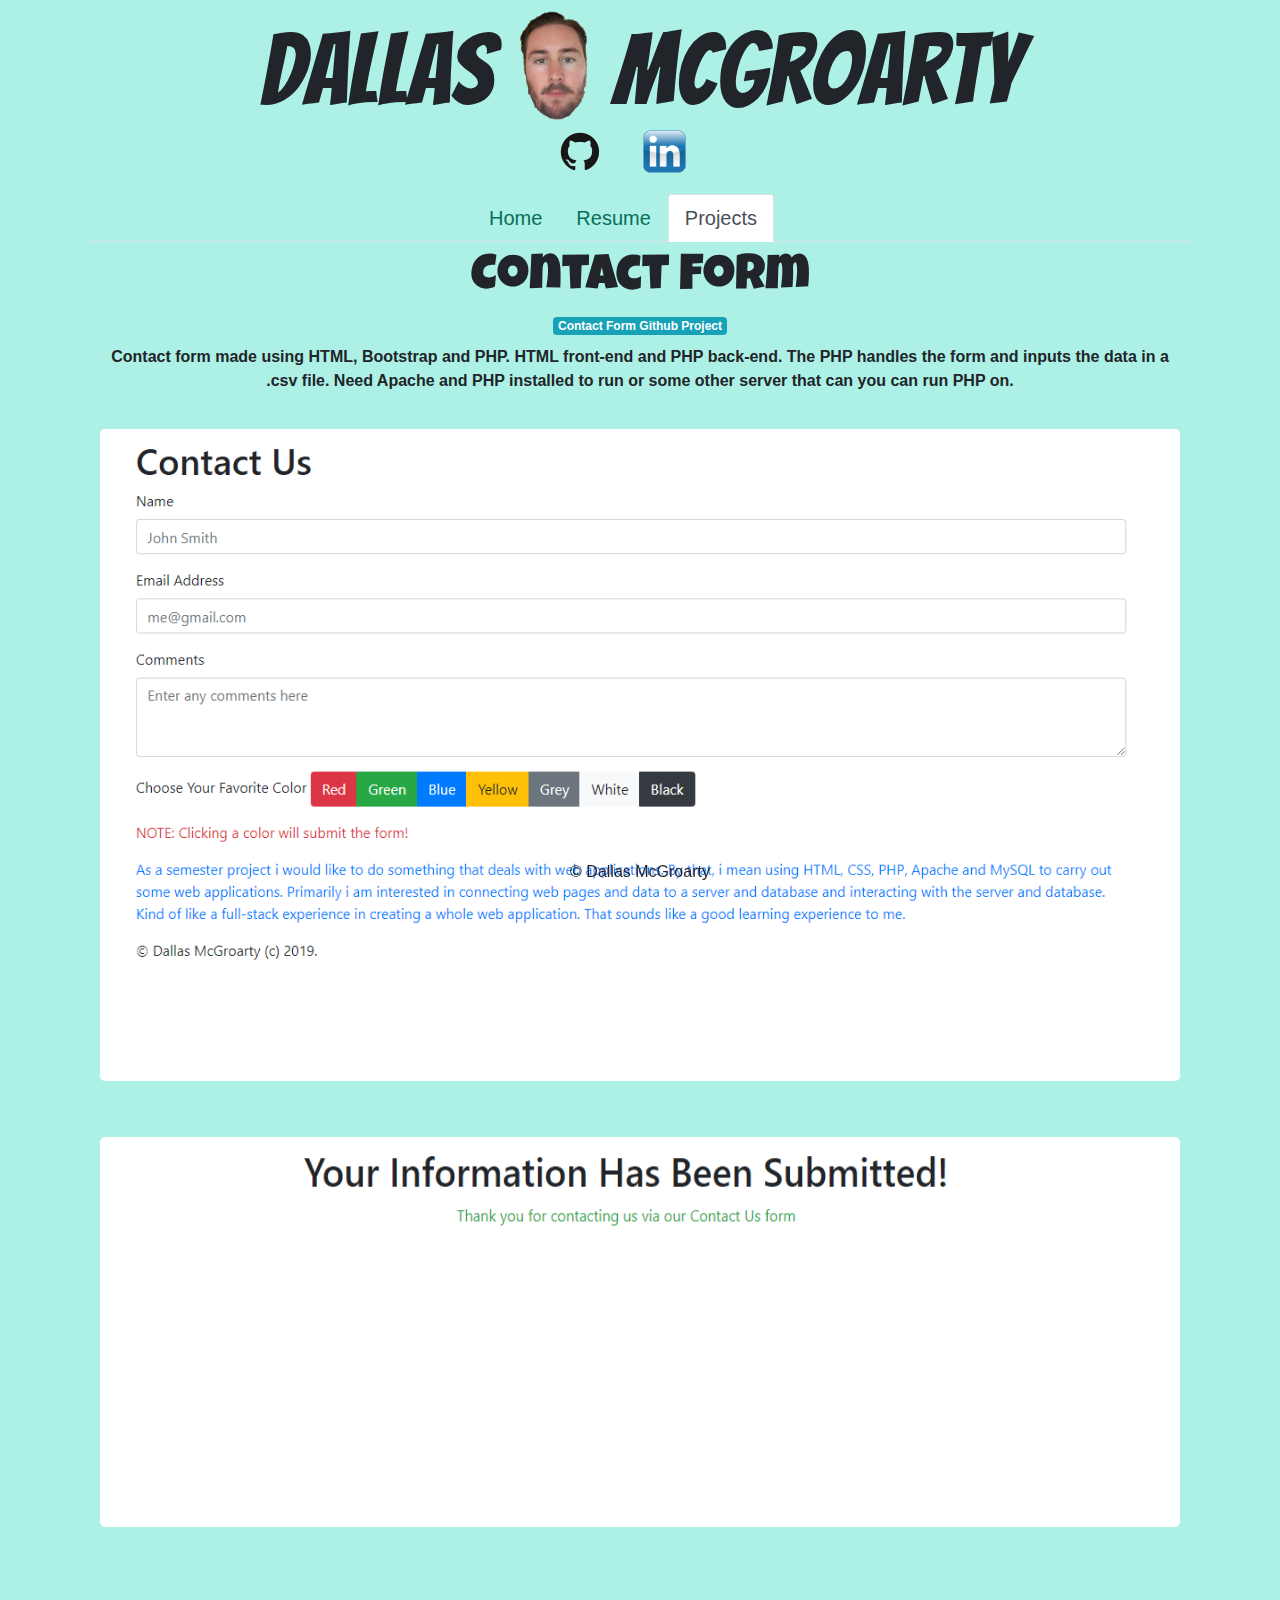
==== contact.html @ c94a5438 "projects added" ====
<!DOCTYPE html>
<html>
<head>
  <meta charset="utf-8">
  <title>Dallas McGroarty</title>
  <link rel="stylesheet" href="https://stackpath.bootstrapcdn.com/bootstrap/4.3.1/css/bootstrap.min.css">
  <link href="https://fonts.googleapis.com/css?family=Bangers" rel="stylesheet">
  <link href="https://fonts.googleapis.com/css?family=Luckiest+Guy&display=swap" rel="stylesheet">
  <link rel="stylesheet" href="styles.css">
  <script src="https://code.jquery.com/jquery-3.3.1.slim.min.js" integrity="sha384-q8i/X+965DzO0rT7abK41JStQIAqVgRVzpbzo5smXKp4YfRvH+8abtTE1Pi6jizo" crossorigin="anonymous"></script>
  <script src="https://cdnjs.cloudflare.com/ajax/libs/popper.js/1.14.7/umd/popper.min.js" integrity="sha384-UO2eT0CpHqdSJQ6hJty5KVphtPhzWj9WO1clHTMGa3JDZwrnQq4sF86dIHNDz0W1" crossorigin="anonymous"></script>
  <script src="https://stackpath.bootstrapcdn.com/bootstrap/4.3.1/js/bootstrap.min.js" integrity="sha384-JjSmVgyd0p3pXB1rRibZUAYoIIy6OrQ6VrjIEaFf/nJGzIxFDsf4x0xIM+B07jRM" crossorigin="anonymous"></script>
</head>
<body class="container" style="background-color: rgb(173, 241, 230);">
    <header class= "d-flex justify-content-center container" id="img-faces">
        <div class="row">
            <div class="col">
                <h1 class="text-center" id="title" style="font-family: 'Bangers', cursive; font-size: 100px; margin-top: 10px; margin-bottom: 0px;">Dallas</h1>
            </div>
        </div>
        <div class="row">
            <div class="col">
                <img src="images/image1.png" id="face">
            </div>
        </div>
        <div class="row">
            <div class="col">
                <h1 class="text-center" id="title" style="font-family: 'Bangers', cursive; font-size: 100px; margin-top: 10px; margin-bottom: 0px;">McGroarty</h1>
            </div>
        </div>
    </header>
    <div class="d-flex justify-content-center container" id="img-links" style="flex-direction:row;">
        <div class="row">
            <div class="col-sm">
                <a href="https://github.com/dallasmcgroarty" target="_blank">
                    <img src="images/github.png">
                </a>
            </div>
            <div class="col-sm">
                <a href="https://www.linkedin.com/in/dallasmcgroarty/" target="_blank">
                    <img src="images/linkedin.png" id="linkedin">
                </a>
            </div>
        </div>
    </div>
    <ul class="nav nav-tabs justify-content-center">
        <li class="nav-item">
            <a class="nav-link" href="index.html">Home</a>
        </li>
        <li class="nav-item">
            <a class="nav-link" href="resume.html">Resume</a>
        </li>
        <li class="nav-item">
            <a class="nav-link active" href="projects.html">Projects</a>
        </li>
        <li class="nav-item">
            <a class="nav-link" href=""></a>
        </li>
    </ul>
    <div class="container" id="">
        
    </div>
    <div class="d-flex align-items-center container" style="flex-direction: column" id="project-wrap">
        <p class="text-center" id="project-title">Contact Form</p>
        <a href="https://github.com/dallasmcgroarty/ContactForm" target="_blank" class="badge badge-info" id="project-link">Contact Form Github Project</a>
        <p class="text-center" id="project-text">Contact form made using HTML, Bootstrap and PHP.

                HTML front-end and PHP back-end. The PHP handles the form and inputs the data in a .csv file.
                
                Need Apache and PHP installed to run or some other server that can you can run PHP on.</p>
        <div class="row" id="project-row">
            <div class="col text-center">
                <img src="images/contact-form.PNG" id="project-example">
            </div>
        </div>
        <div class="row" id="project-row">
            <div class="col text-center">
                <p class="text-center"></p>
                    <img src="images/contact-thanks.PNG" id="project-example">
            </div>
    </div>
    <footer>
        <p class="d-flex justify-content-center fixed-bottom" style="margin-top: 5px;">&copy; Dallas McGroarty<br />
        </p>
    </footer>
    <script src="main.js" charset="utf-8"></script>
</body>
</html>
---- styles.css ----
#title {
    font-size: 60px;
}

#img-links {
    margin-top: -10px;
    padding-right: 60px;
    margin-bottom: 10px;
}

.nav-link {
    font-size: 20px;
    color: rgb(7, 110, 90)
}

#linkedin {
    height: auto;
    width: 45px;
    padding-top: 9px;
}

#face {
    height: auto;
    width: 100px;
    margin-top: 10px;
    margin-left: 10px;
    margin-right: 10px;
}

#about-box, #resume, #project-row, #project-title, #project-link, #project-text {
    animation-name: slide-down;
    animation-duration: 0.5s;
}

#resume {
    height: auto;
    width: 100%;
    border: none;
    margin-top: 15px;
}

#resume-wrap {
    margin-top: 15px;
    margin: 0 auto;
    padding-bottom: 100px;
}

#down-wrap {
    padding-top: 10px;
}

#resume-link {
    text-decoration: none;
}

#resume-link:hover {
    color: white;
}

#project-image {
    height: 100%;
    width: 70%;
    margin-top: 20px;
    padding: 10px 10px;
    background-color: white;
    border-radius: 5px;
}

#project-image:hover {
    background-color: rgb(129, 241, 144);
    width: 75%;
}

#project-row {
    margin-bottom: 40px;
}

#project-wrap {
    margin-bottom: 100px;
}

#project-wrap #project-title {
    margin-bottom: 0px;
    font-size: 50px;
    font-family: 'Luckiest Guy', cursive;

}

#project-text {
    font-weight: bold;
}

#project-link {
    text-decoration: none;
    margin-bottom: 10px;
}

#project-example {
    height: 100%;
    width: 100%;
    margin-top: 20px;
    padding: 10px 10px;
    background-color: white;
    border-radius: 5px;
}
@media screen and (max-width: 768px) {
    .body {
        margin-left: 0px;
        margin-right: 0px;
    }
}

@keyframes slide-down {
    0% {
        opacity: 0;
        transform: translateY(20px);
    }
    100% {
        opacity: 1;
        transform: translateY(0);
    }
}
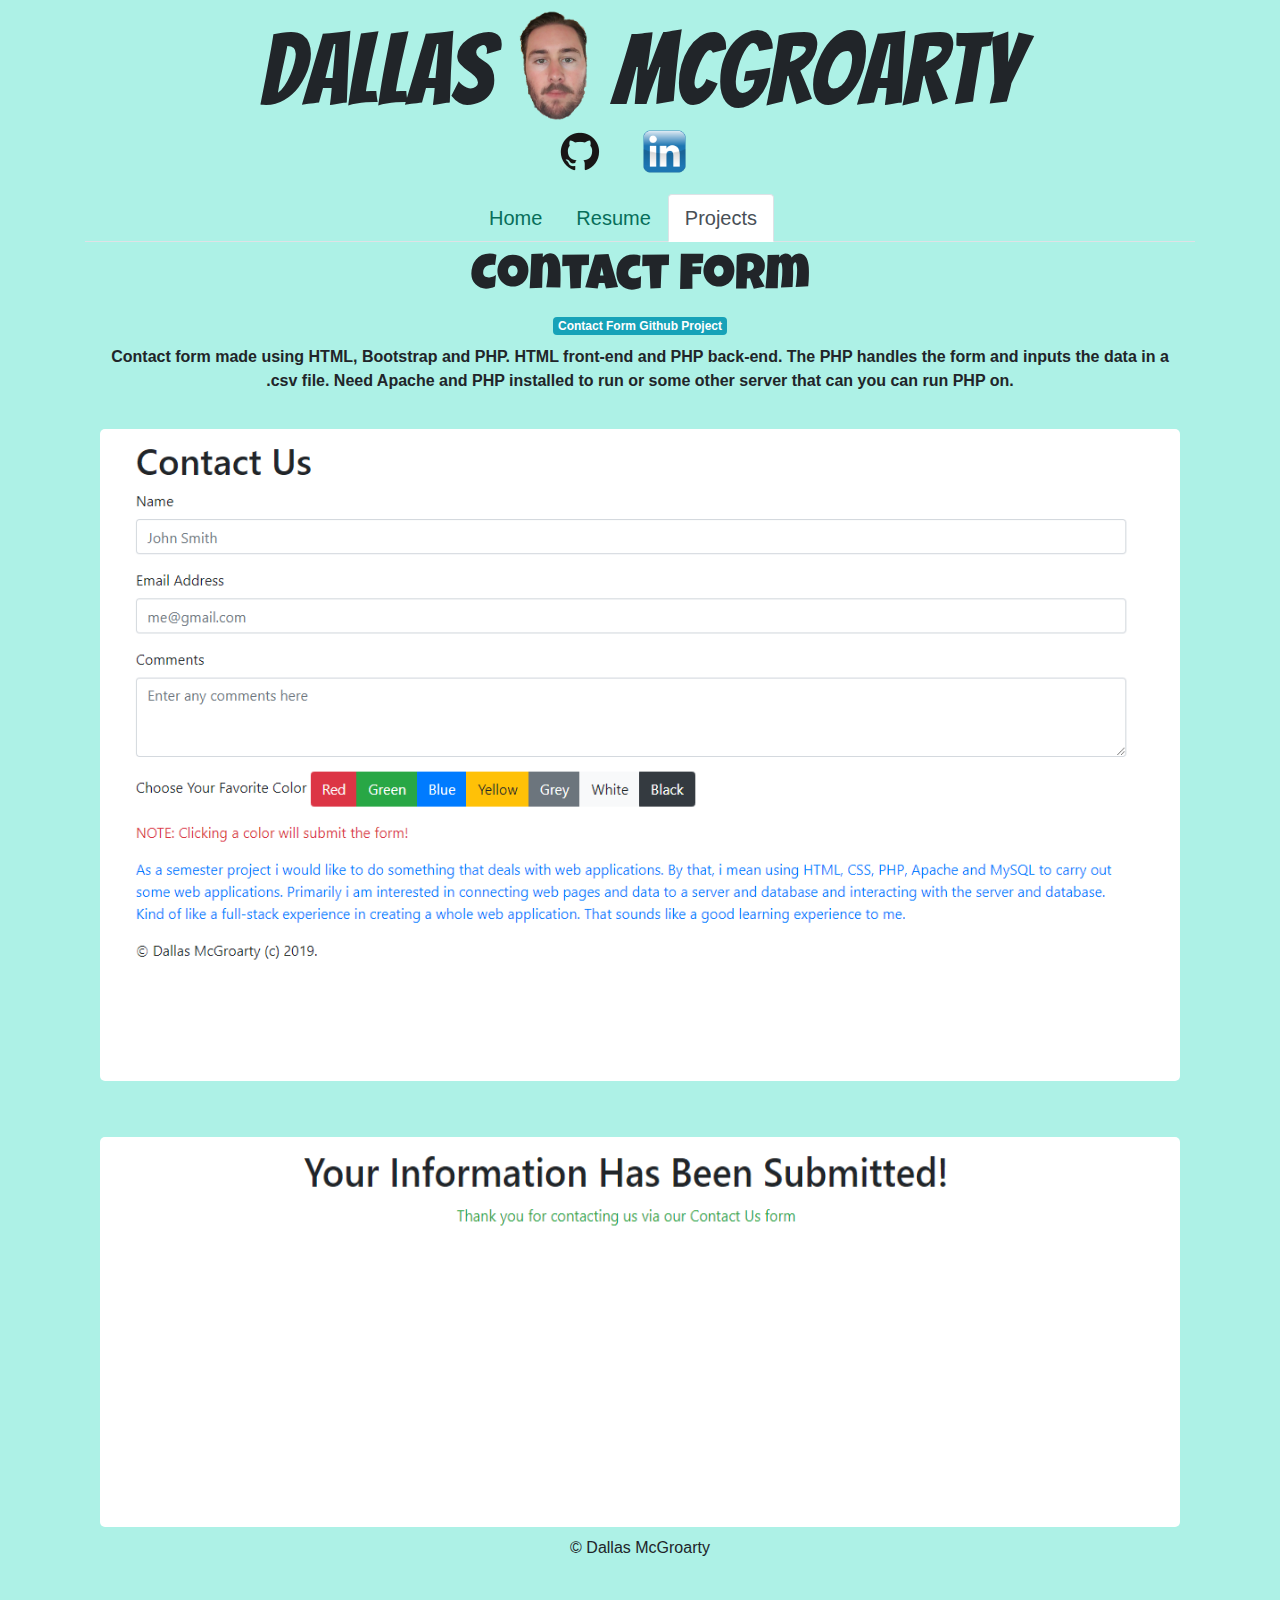
==== commit 9a03f2f1: "small changes to site" ====
--- a/contact.html
+++ b/contact.html
@@ -80,7 +80,7 @@
             </div>
     </div>
     <footer>
-        <p class="d-flex justify-content-center fixed-bottom" style="margin-top: 5px;">&copy; Dallas McGroarty<br />
+        <p class="d-flex justify-content-center" style="margin-top: 5px;">&copy; Dallas McGroarty<br />
         </p>
     </footer>
     <script src="main.js" charset="utf-8"></script>
--- a/styles.css
+++ b/styles.css
@@ -27,11 +27,24 @@
     margin-right: 10px;
 }
 
+#home-foot {
+    padding-top: 100px;
+    position: static;
+}
+
 #about-box, #resume, #project-row, #project-title, #project-link, #project-text {
     animation-name: slide-down;
     animation-duration: 0.5s;
 }
 
+#about-wrap{
+    
+}
+#sub-title {
+    font-size: 20px;
+    color: cornflowerblue;
+    font-weight: bold;
+}
 #resume {
     height: auto;
     width: 100%;
@@ -40,6 +53,7 @@
 }
 
 #resume-wrap {
+    height: 1300px;
     margin-top: 15px;
     margin: 0 auto;
     padding-bottom: 100px;
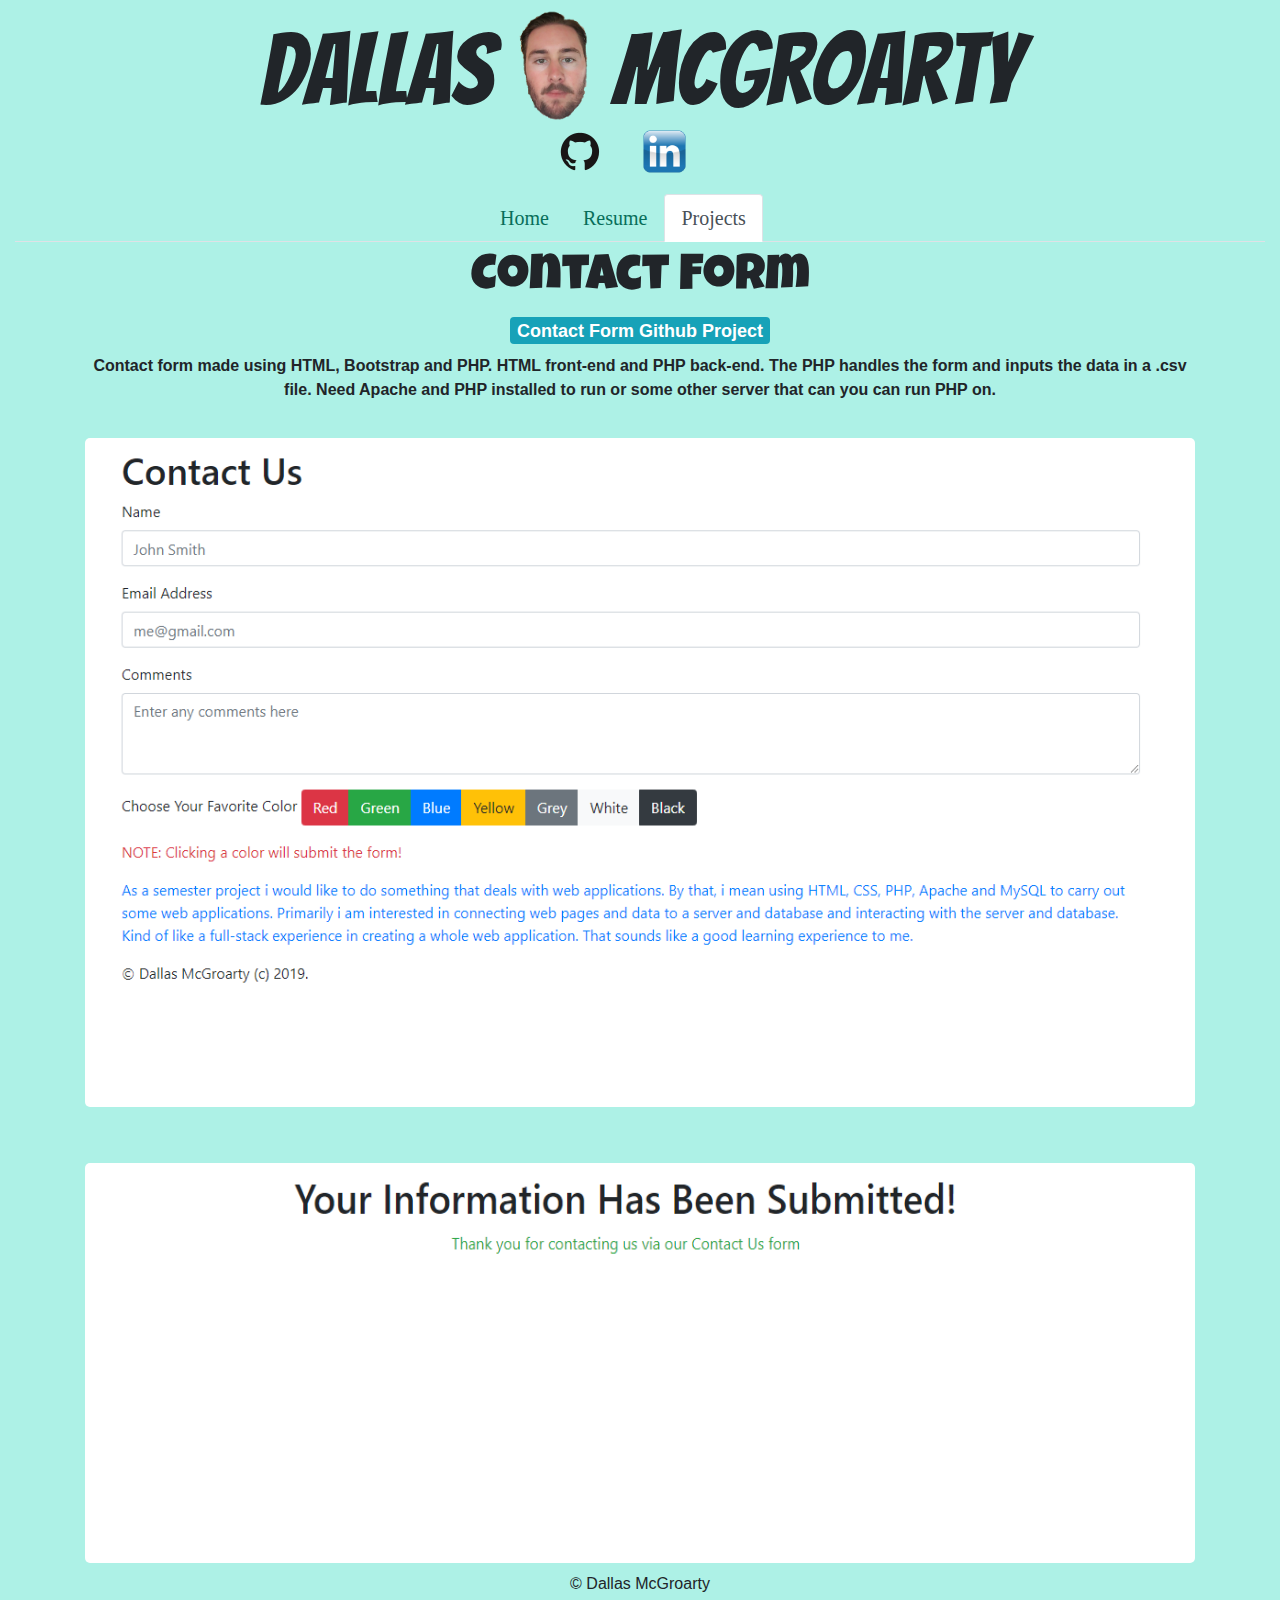
==== commit 86ed8570: "styling changes for mobile" ====
--- a/contact.html
+++ b/contact.html
@@ -11,11 +11,11 @@
   <script src="https://cdnjs.cloudflare.com/ajax/libs/popper.js/1.14.7/umd/popper.min.js" integrity="sha384-UO2eT0CpHqdSJQ6hJty5KVphtPhzWj9WO1clHTMGa3JDZwrnQq4sF86dIHNDz0W1" crossorigin="anonymous"></script>
   <script src="https://stackpath.bootstrapcdn.com/bootstrap/4.3.1/js/bootstrap.min.js" integrity="sha384-JjSmVgyd0p3pXB1rRibZUAYoIIy6OrQ6VrjIEaFf/nJGzIxFDsf4x0xIM+B07jRM" crossorigin="anonymous"></script>
 </head>
-<body class="container" style="background-color: rgb(173, 241, 230);">
+<body class="container-fluid" style="background-color: rgb(173, 241, 230);">
     <header class= "d-flex justify-content-center container" id="img-faces">
         <div class="row">
             <div class="col">
-                <h1 class="text-center" id="title" style="font-family: 'Bangers', cursive; font-size: 100px; margin-top: 10px; margin-bottom: 0px;">Dallas</h1>
+                <h1 class="text-center" id="title" style="font-family: 'Bangers', cursive; margin-top: 10px; margin-bottom: 0px;">Dallas</h1>
             </div>
         </div>
         <div class="row">
@@ -25,7 +25,7 @@
         </div>
         <div class="row">
             <div class="col">
-                <h1 class="text-center" id="title" style="font-family: 'Bangers', cursive; font-size: 100px; margin-top: 10px; margin-bottom: 0px;">McGroarty</h1>
+                <h1 class="text-center" id="title" style="font-family: 'Bangers', cursive; margin-top: 10px; margin-bottom: 0px;">McGroarty</h1>
             </div>
         </div>
     </header>
@@ -33,7 +33,7 @@
         <div class="row">
             <div class="col-sm">
                 <a href="https://github.com/dallasmcgroarty" target="_blank">
-                    <img src="images/github.png">
+                    <img src="images/github.png" id="github">
                 </a>
             </div>
             <div class="col-sm">
@@ -80,7 +80,7 @@
             </div>
     </div>
     <footer>
-        <p class="d-flex justify-content-center" style="margin-top: 5px;">&copy; Dallas McGroarty<br />
+        <p class="d-flex justify-content-center" id="foot-copy" style="margin-top: 5px;">&copy; Dallas McGroarty<br />
         </p>
     </footer>
     <script src="main.js" charset="utf-8"></script>
--- a/styles.css
+++ b/styles.css
@@ -1,5 +1,5 @@
 #title {
-    font-size: 60px;
+    font-size: 100px;
 }
 
 #img-links {
@@ -8,9 +8,14 @@
     margin-bottom: 10px;
 }
 
+#img-faces {
+    height: 130px;
+}
+
 .nav-link {
     font-size: 20px;
-    color: rgb(7, 110, 90)
+    color: rgb(7, 110, 90);
+    font-family: "Arial Black";
 }
 
 #linkedin {
@@ -37,8 +42,12 @@
     animation-duration: 0.5s;
 }
 
-#about-wrap{
-    
+#about-wrap {
+    padding-left: 300px;
+    padding-right: 300px;
+}
+.p-2 {
+    font-size: 20px;
 }
 #sub-title {
     font-size: 20px;
@@ -53,6 +62,7 @@
 }
 
 #resume-wrap {
+    display: block;
     height: 1300px;
     margin-top: 15px;
     margin: 0 auto;
@@ -60,9 +70,12 @@
 }
 
 #down-wrap {
-    padding-top: 10px;
-}
-
+    display: none;
+}
+
+#resume-mobile {
+    display: none;
+}
 #resume-link {
     text-decoration: none;
 }
@@ -80,6 +93,23 @@
     border-radius: 5px;
 }
 
+#ranks-col {
+    margin-bottom: -150px;
+}
+
+#ranks-image {
+    height: 80%;
+    width: 50%;
+    margin-top: 20px;
+    padding: 10px 10px;
+    background-color: white;
+    border-radius: 5px;
+}
+
+#ranks-image:hover {
+    background-color: rgb(129, 241, 144);
+    width: 55%;
+}
 #project-image:hover {
     background-color: rgb(129, 241, 144);
     width: 75%;
@@ -97,7 +127,6 @@
     margin-bottom: 0px;
     font-size: 50px;
     font-family: 'Luckiest Guy', cursive;
-
 }
 
 #project-text {
@@ -107,6 +136,8 @@
 #project-link {
     text-decoration: none;
     margin-bottom: 10px;
+    height: auto;
+    font-size: 18px;
 }
 
 #project-example {
@@ -117,13 +148,122 @@
     background-color: white;
     border-radius: 5px;
 }
-@media screen and (max-width: 768px) {
-    .body {
-        margin-left: 0px;
-        margin-right: 0px;
-    }
-}
-
+
+@media screen and (max-width: 998px),(max-width: 1200px){
+    #ranks-col {
+        margin-bottom: -90px;
+    }
+
+    #ranks-image {
+        width: 70%;
+    }
+
+    #project-image {
+        width: 100%;
+    }
+
+    #ranks-image:hover {
+        background-color: rgb(129, 241, 144);
+        width: 75%;
+    }
+
+    #project-image:hover {
+        background-color: rgb(129, 241, 144);
+        width: 105%;
+    }
+    
+    #title {
+        font-size: 120px;
+    }
+
+    .nav-link {
+        font-size: 40px;
+        color: rgb(7, 110, 90)
+    }    
+
+    #nav-bar {
+        margin-bottom: 15px;
+    }
+
+    #img-links {
+        margin-bottom: 10px;
+    }
+
+    #linkedin {
+        margin-top: 10px;
+        height: auto;
+        width: 80px;
+    }
+    
+    #img-faces {
+        height: 160px;
+    }
+
+    #github {
+        width: 120px;
+    }
+
+    #face {
+        height: auto;
+        width: 125px;
+        margin-top: 10px;
+        margin-left: 10px;
+        margin-right: 10px;
+    }
+
+    .p-2 {
+        font-size: 30px;
+    }
+
+    #about-wrap {
+        padding-left: 0px;
+        padding-right: 0px;
+    }
+
+    #down-wrap {
+        display: block;
+        font-size: 30px;
+        text-align: center;
+        padding-top: 20px;
+        padding-bottom: 20px;
+    }
+
+    #resume-mobile{
+        display: block;
+        margin-left: auto;
+        margin-right: auto;
+        width: 100%;
+        height: auto;
+    }
+    
+    #resume-wrap {
+        display: none !important;
+        visibility: hidden;
+    }
+    #resume {
+        display: none !important;
+        visibility: hidden;
+    }
+
+    #project-link {
+        text-decoration: none;
+        margin-bottom: 10px;
+        height: auto;
+        font-size: 35px;
+    }
+
+    #project-wrap #project-title {
+        font-size: 70px;
+    }
+
+    #project-text {
+        font-size: 35px;
+    }
+
+    #foot-copy {
+        font-size: 20px;
+    }
+}
 @keyframes slide-down {
     0% {
         opacity: 0;
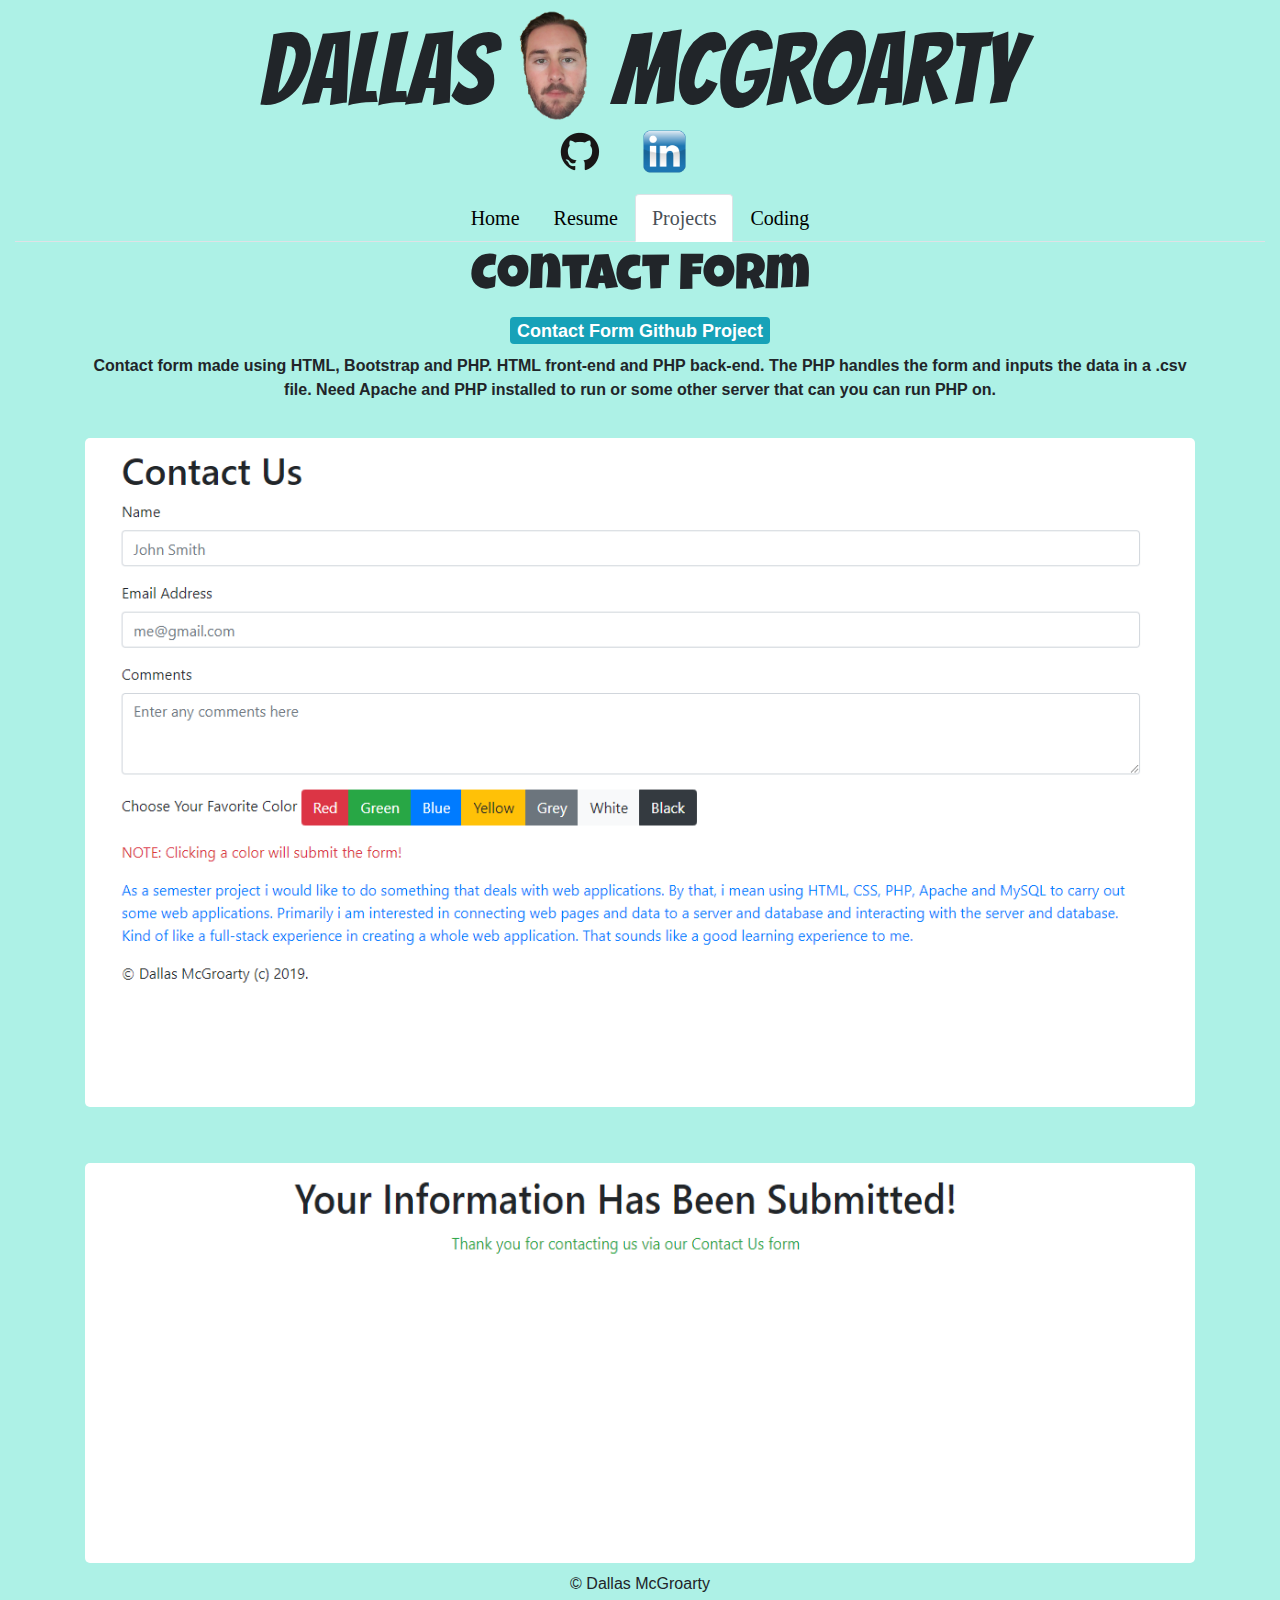
==== commit 0819c800: "new page for coding projects" ====
--- a/contact.html
+++ b/contact.html
@@ -54,7 +54,7 @@
             <a class="nav-link active" href="projects.html">Projects</a>
         </li>
         <li class="nav-item">
-            <a class="nav-link" href=""></a>
+            <a class="nav-link" href="otherprojects.html">Coding</a>
         </li>
     </ul>
     <div class="container" id="">
--- a/styles.css
+++ b/styles.css
@@ -14,8 +14,12 @@
 
 .nav-link {
     font-size: 20px;
-    color: rgb(7, 110, 90);
+    color: black;
     font-family: "Arial Black";
+}
+
+.nav-link:hover {
+    color: yellow;
 }
 
 #linkedin {
@@ -149,6 +153,7 @@
     border-radius: 5px;
 }
 
+/* Mobile CSS adjustments */
 @media screen and (max-width: 998px),(max-width: 1200px){
     #ranks-col {
         margin-bottom: -90px;
@@ -178,7 +183,6 @@
 
     .nav-link {
         font-size: 40px;
-        color: rgb(7, 110, 90)
     }    
 
     #nav-bar {
@@ -211,8 +215,15 @@
         margin-right: 10px;
     }
 
+    #card-title {
+        font-size: 60px;
+    }
+    #sub-title {
+        font-size: 50px;
+    }
+
     .p-2 {
-        font-size: 30px;
+        font-size: 45px;
     }
 
     #about-wrap {
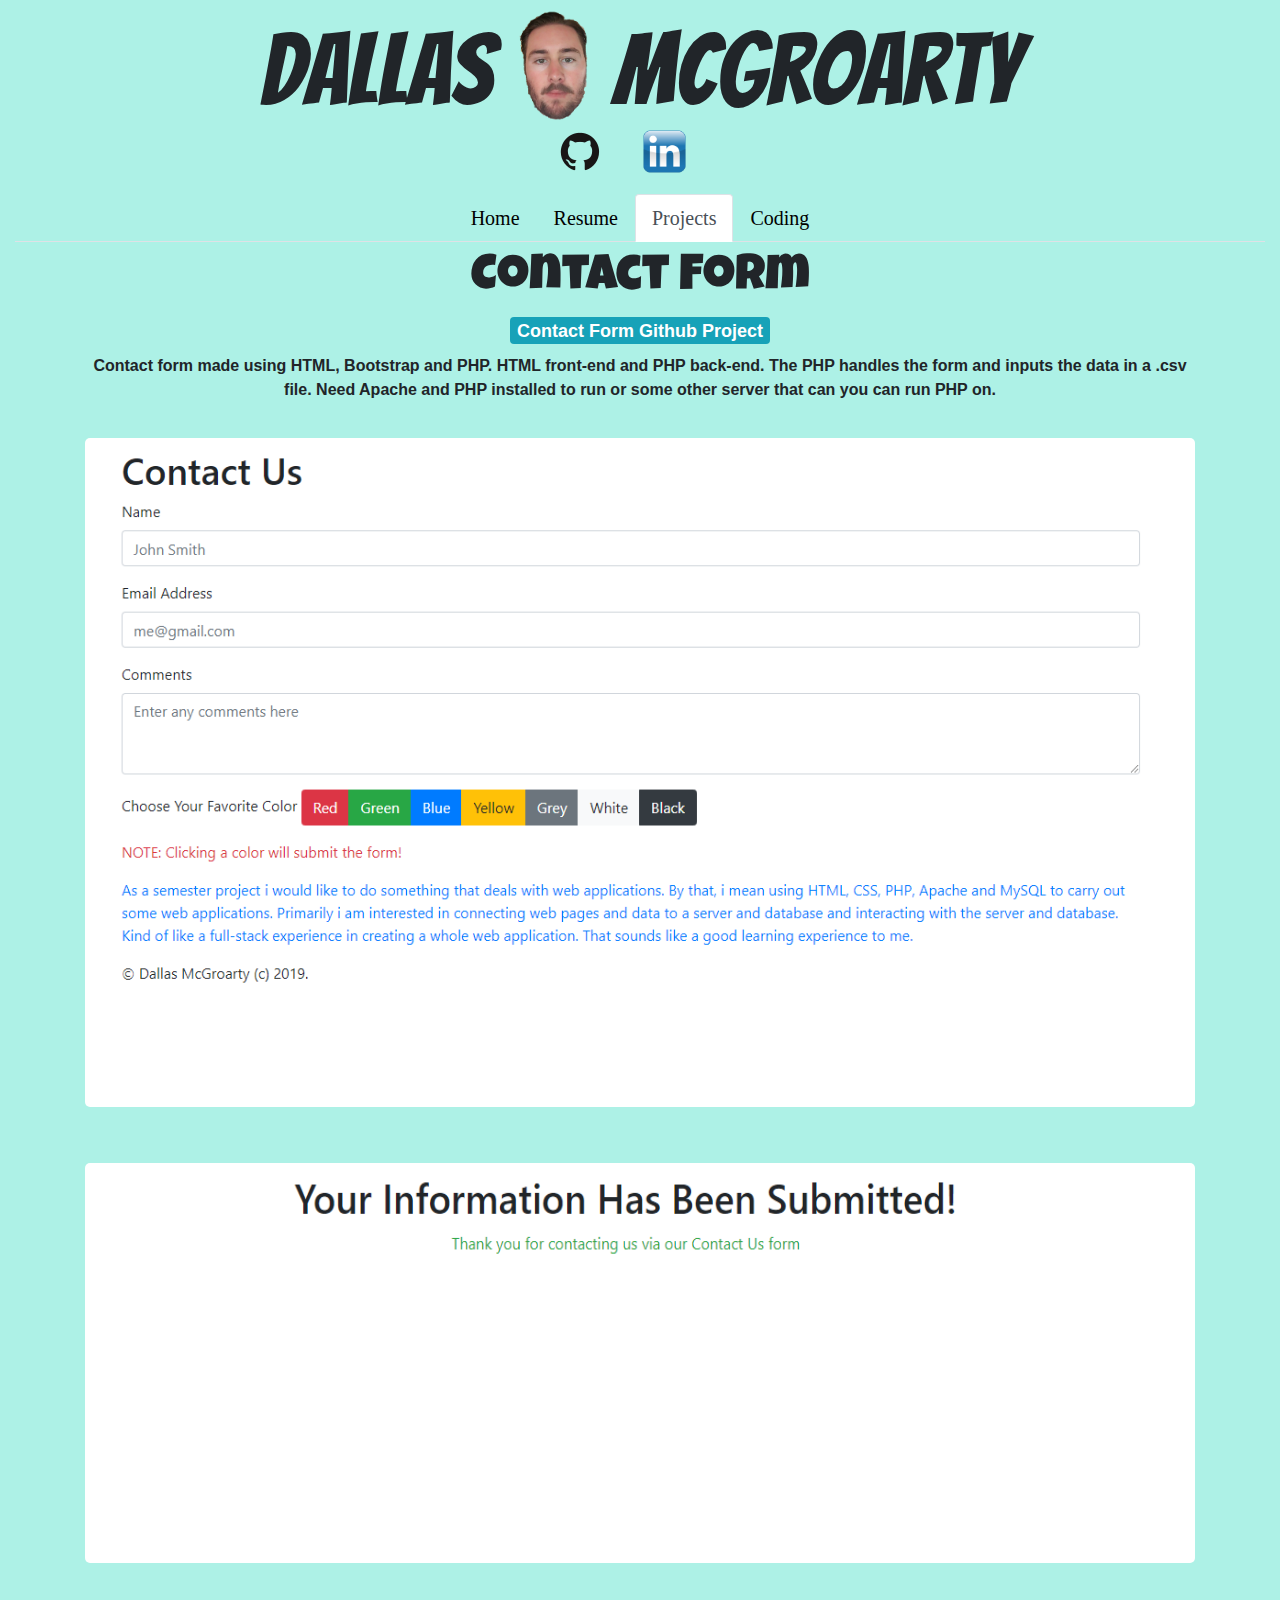
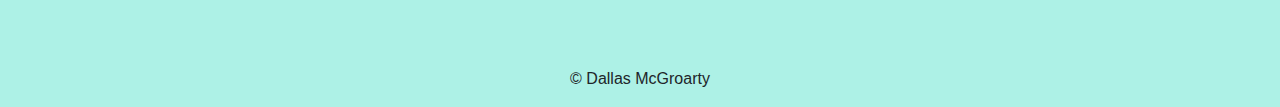
==== commit 5ca35b3f: "fixed footer" ====
--- a/contact.html
+++ b/contact.html
@@ -79,6 +79,7 @@
                     <img src="images/contact-thanks.PNG" id="project-example">
             </div>
     </div>
+    </div>
     <footer>
         <p class="d-flex justify-content-center" id="foot-copy" style="margin-top: 5px;">&copy; Dallas McGroarty<br />
         </p>
